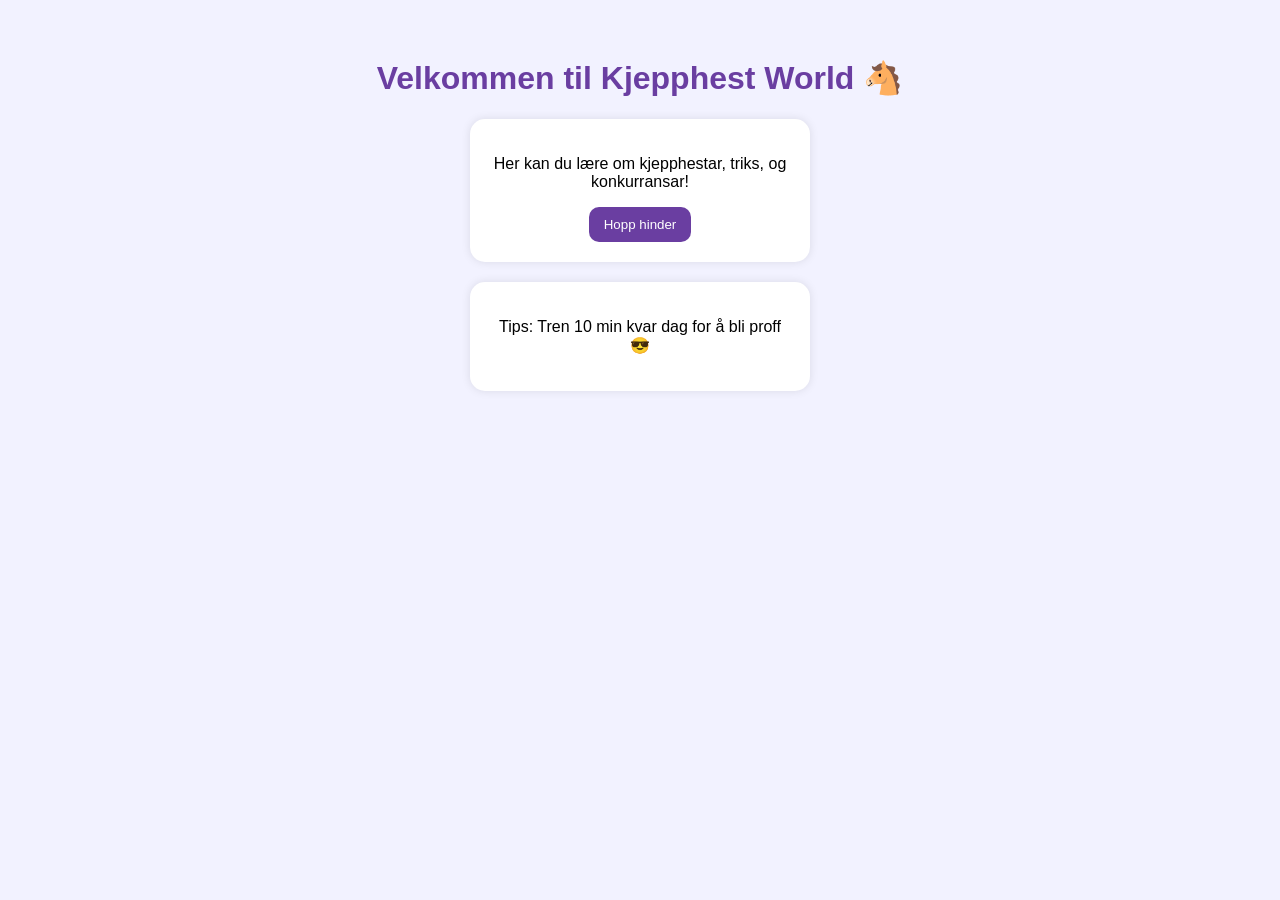
==== index.html @ c5877893 "Update index.html Dette er ei hobby side for kjepphest (hobby horse). Her finn du tips, trening og s" ====
<!DOCTYPE html>
<html>
<head>
<title>Kjepphest World 🐴</title>
<style>
body { font-family: Arial; background: #f2f2ff; text-align: center; padding: 30px; }
h1 { color: #6a3ea1; }
.card { background: white; padding: 20px; margin: 20px auto; width: 300px; border-radius: 15px; box-shadow: 0 0 10px rgba(0,0,0,0.1); }
button { padding: 10px 15px; border: none; border-radius: 10px; background: #6a3ea1; color: white; cursor: pointer; }
button:hover { background: #532d7f; }
</style>
</head>
<body>
<h1>Velkommen til Kjepphest World 🐴</h1>

<div class="card">
<p>Her kan du lære om kjepphestar, triks, og konkurransar!</p>
<button onclick="alert('Du hoppa eit hinder! 🐴💨')">Hopp hinder</button>
</div>

<div class="card">
<p>Tips: Tren 10 min kvar dag for å bli proff 😎</p>
</div>

</body>
</html>
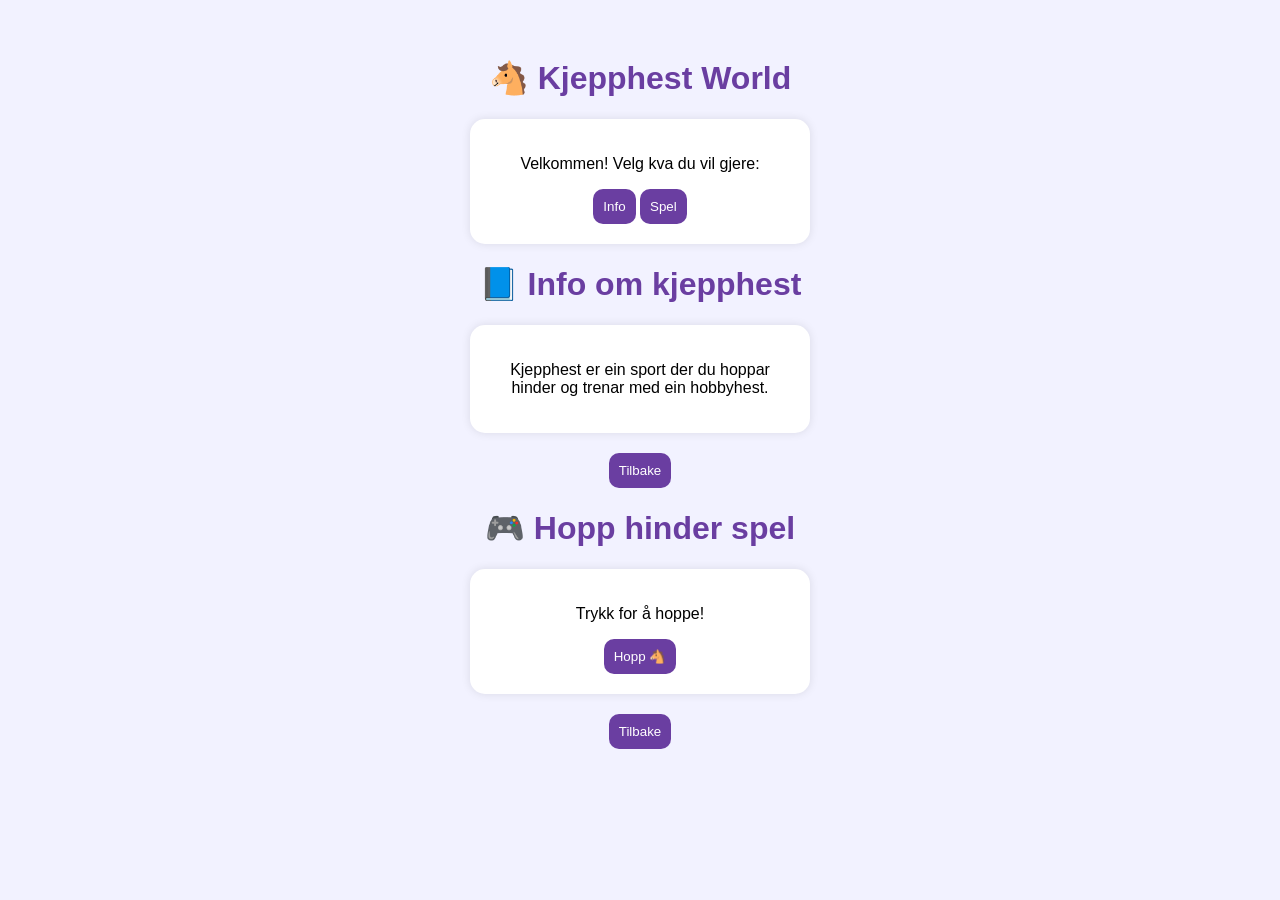
==== commit 911a3f80: "Update index.html Dette er ei hobby side for kjepphest (hobby horse). Her finn du tips, trening og s" ====
--- a/index.html
+++ b/index.html
@@ -5,22 +5,96 @@
 <style>
 body { font-family: Arial; background: #f2f2ff; text-align: center; padding: 30px; }
 h1 { color: #6a3ea1; }
-.card { background: white; padding: 20px; margin: 20px auto; width: 300px; border-radius: 15px; box-shadow: 0 0 10px rgba(0,0,0,0.1); }
-button { padding: 10px 15px; border: none; border-radius: 10px; background: #6a3ea1; color: white; cursor: pointer; }
+
+.card {
+  background: white;
+  padding: 20px;
+  margin: 20px auto;
+  width: 300px;
+  border-radius: 15px;
+  box-shadow: 0 0 10px rgba(0,0,0,0.1);
+}
+
+button {
+  padding: 10px 15px;
+  border: none;
+  border-radius: 10px;
+  background: #6a3ea1;
+  color: white;
+  cursor: pointer;
+}
+
 button:hover { background: #532d7f; }
+a { text-decoration: none; }
 </style>
 </head>
+
 <body>
-<h1>Velkommen til Kjepphest World 🐴</h1>
+<h1>🐴 Kjepphest World</h1>
 
 <div class="card">
-<p>Her kan du lære om kjepphestar, triks, og konkurransar!</p>
-<button onclick="alert('Du hoppa eit hinder! 🐴💨')">Hopp hinder</button>
-</div>
+<p>Velkommen! Velg kva du vil gjere:</p>
 
-<div class="card">
-<p>Tips: Tren 10 min kvar dag for å bli proff 😎</p>
+<a href="info.html"><button>Info</button></a>
+<a href="game.html"><button>Spel</button></a>
 </div>
 
 </body>
+</html><!DOCTYPE html>
+<html>
+<head>
+<title>Info 🐴</title>
+<style>
+body { font-family: Arial; background: #f2f2ff; text-align: center; padding: 30px; }
+.card { background: white; padding: 20px; margin: 20px auto; width: 300px; border-radius: 15px; }
+button { padding: 10px; background: #6a3ea1; color: white; border: none; border-radius: 10px; }
+a { text-decoration: none; }
+</style>
+</head>
+
+<body>
+
+<h1>📘 Info om kjepphest</h1>
+
+<div class="card">
+<p>Kjepphest er ein sport der du hoppar hinder og trenar med ein hobbyhest.</p>
+</div>
+
+<a href="index.html"><button>Tilbake</button></a>
+
+</body>
+</html><!DOCTYPE html>
+<html>
+<head>
+<title>Spel 🐴</title>
+<style>
+body { font-family: Arial; background: #f2f2ff; text-align: center; padding: 30px; }
+.card { background: white; padding: 20px; margin: 20px auto; width: 300px; border-radius: 15px; }
+button { padding: 10px; background: #6a3ea1; color: white; border: none; border-radius: 10px; }
+</style>
+</head>
+
+<body>
+
+<h1>🎮 Hopp hinder spel</h1>
+
+<div class="card">
+<p id="text">Trykk for å hoppe!</p>
+<button onclick="jump()">Hopp 🐴</button>
+</div>
+
+<a href="index.html"><button>Tilbake</button></a>
+
+<script>
+function jump() {
+  let rand = Math.random();
+  if (rand > 0.5) {
+    document.getElementById("text").innerHTML = "Du hoppa hinderet! 🐴💨";
+  } else {
+    document.getElementById("text").innerHTML = "Du datt av 😭 prøv igjen!";
+  }
+}
+</script>
+
+</body>
 </html>
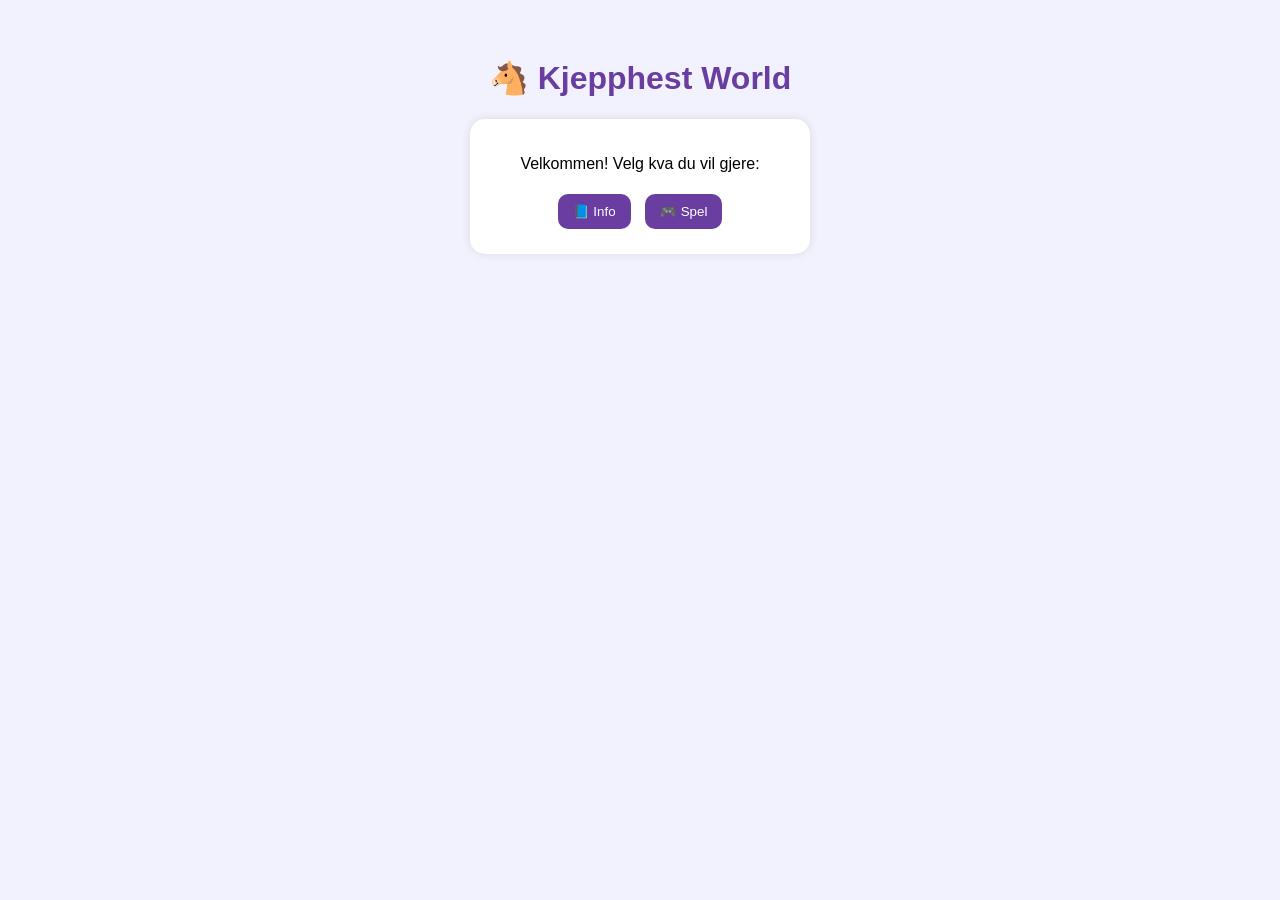
==== commit 7b46bed9: "Update index.html" ====
--- a/index.html
+++ b/index.html
@@ -22,79 +22,24 @@
   background: #6a3ea1;
   color: white;
   cursor: pointer;
+  margin: 5px;
 }
-
 button:hover { background: #532d7f; }
 a { text-decoration: none; }
 </style>
 </head>
 
 <body>
+
 <h1>🐴 Kjepphest World</h1>
 
 <div class="card">
 <p>Velkommen! Velg kva du vil gjere:</p>
 
-<a href="info.html"><button>Info</button></a>
-<a href="game.html"><button>Spel</button></a>
+<a href="info.html"><button>📘 Info</button></a>
+<a href="game.html"><button>🎮 Spel</button></a>
+
 </div>
 
 </body>
-</html><!DOCTYPE html>
-<html>
-<head>
-<title>Info 🐴</title>
-<style>
-body { font-family: Arial; background: #f2f2ff; text-align: center; padding: 30px; }
-.card { background: white; padding: 20px; margin: 20px auto; width: 300px; border-radius: 15px; }
-button { padding: 10px; background: #6a3ea1; color: white; border: none; border-radius: 10px; }
-a { text-decoration: none; }
-</style>
-</head>
-
-<body>
-
-<h1>📘 Info om kjepphest</h1>
-
-<div class="card">
-<p>Kjepphest er ein sport der du hoppar hinder og trenar med ein hobbyhest.</p>
-</div>
-
-<a href="index.html"><button>Tilbake</button></a>
-
-</body>
-</html><!DOCTYPE html>
-<html>
-<head>
-<title>Spel 🐴</title>
-<style>
-body { font-family: Arial; background: #f2f2ff; text-align: center; padding: 30px; }
-.card { background: white; padding: 20px; margin: 20px auto; width: 300px; border-radius: 15px; }
-button { padding: 10px; background: #6a3ea1; color: white; border: none; border-radius: 10px; }
-</style>
-</head>
-
-<body>
-
-<h1>🎮 Hopp hinder spel</h1>
-
-<div class="card">
-<p id="text">Trykk for å hoppe!</p>
-<button onclick="jump()">Hopp 🐴</button>
-</div>
-
-<a href="index.html"><button>Tilbake</button></a>
-
-<script>
-function jump() {
-  let rand = Math.random();
-  if (rand > 0.5) {
-    document.getElementById("text").innerHTML = "Du hoppa hinderet! 🐴💨";
-  } else {
-    document.getElementById("text").innerHTML = "Du datt av 😭 prøv igjen!";
-  }
-}
-</script>
-
-</body>
 </html>
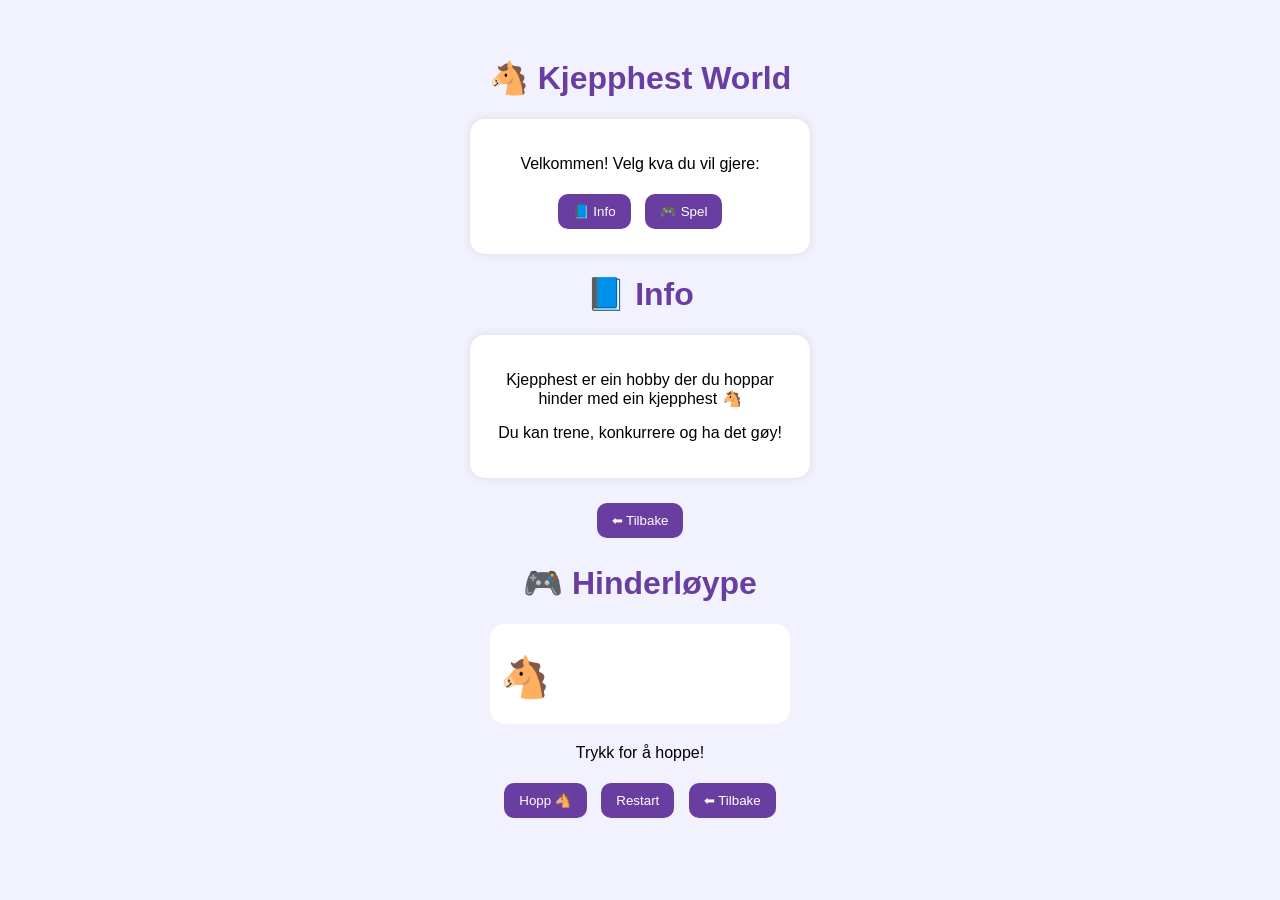
==== commit 93a4c33d: "Update index.html Dette er ei hobby side for kjepphest (hobby horse). Her finn du tips, trening og s" ====
--- a/index.html
+++ b/index.html
@@ -43,3 +43,130 @@
 
 </body>
 </html>
+<!DOCTYPE html>
+<html>
+<head>
+<title>Info 🐴</title>
+<style>
+body { font-family: Arial; background: #f2f2ff; text-align: center; padding: 30px; }
+.card {
+  background: white;
+  padding: 20px;
+  margin: 20px auto;
+  width: 300px;
+  border-radius: 15px;
+}
+button {
+  padding: 10px;
+  background: #6a3ea1;
+  color: white;
+  border: none;
+  border-radius: 10px;
+}
+a { text-decoration: none; }
+</style>
+</head>
+
+<body>
+
+<h1>📘 Info</h1>
+
+<div class="card">
+<p>Kjepphest er ein hobby der du hoppar hinder med ein kjepphest 🐴</p>
+<p>Du kan trene, konkurrere og ha det gøy!</p>
+</div>
+
+<a href="index.html"><button>⬅ Tilbake</button></a>
+
+</body>
+</html><!DOCTYPE html>
+<html>
+<head>
+<title>Spel 🐴</title>
+
+<style>
+body {
+  font-family: Arial;
+  background: #f2f2ff;
+  text-align: center;
+  padding: 30px;
+}
+
+.track {
+  width: 300px;
+  height: 100px;
+  background: white;
+  margin: 20px auto;
+  border-radius: 15px;
+  position: relative;
+  overflow: hidden;
+}
+
+.horse {
+  position: absolute;
+  left: 10px;
+  top: 30px;
+  font-size: 40px;
+  transition: 0.5s;
+}
+
+button {
+  padding: 10px 15px;
+  border: none;
+  border-radius: 10px;
+  background: #6a3ea1;
+  color: white;
+  cursor: pointer;
+  margin: 5px;
+}
+button:hover { background: #532d7f; }
+</style>
+
+</head>
+
+<body>
+
+<h1>🎮 Hinderløype</h1>
+
+<div class="track">
+  <div id="horse" class="horse">🐴</div>
+</div>
+
+<p id="text">Trykk for å hoppe!</p>
+
+<button onclick="jump()">Hopp 🐴</button>
+<button onclick="reset()">Restart</button>
+
+<a href="index.html"><button>⬅ Tilbake</button></a>
+
+<script>
+let pos = 10;
+
+function jump() {
+  let rand = Math.random();
+
+  if (rand > 0.4) {
+    pos += 60;
+    document.getElementById("text").innerHTML = "Du hoppa hinderet! 🐴💨";
+  } else {
+    pos -= 20;
+    document.getElementById("text").innerHTML = "Du datt av 😭";
+  }
+
+  if (pos < 10) pos = 10;
+  if (pos > 250) {
+    document.getElementById("text").innerHTML = "DU VANN! 🏆🐴";
+  }
+
+  document.getElementById("horse").style.left = pos + "px";
+}
+
+function reset() {
+  pos = 10;
+  document.getElementById("horse").style.left = "10px";
+  document.getElementById("text").innerHTML = "Trykk for å hoppe!";
+}
+</script>
+
+</body>
+</html>
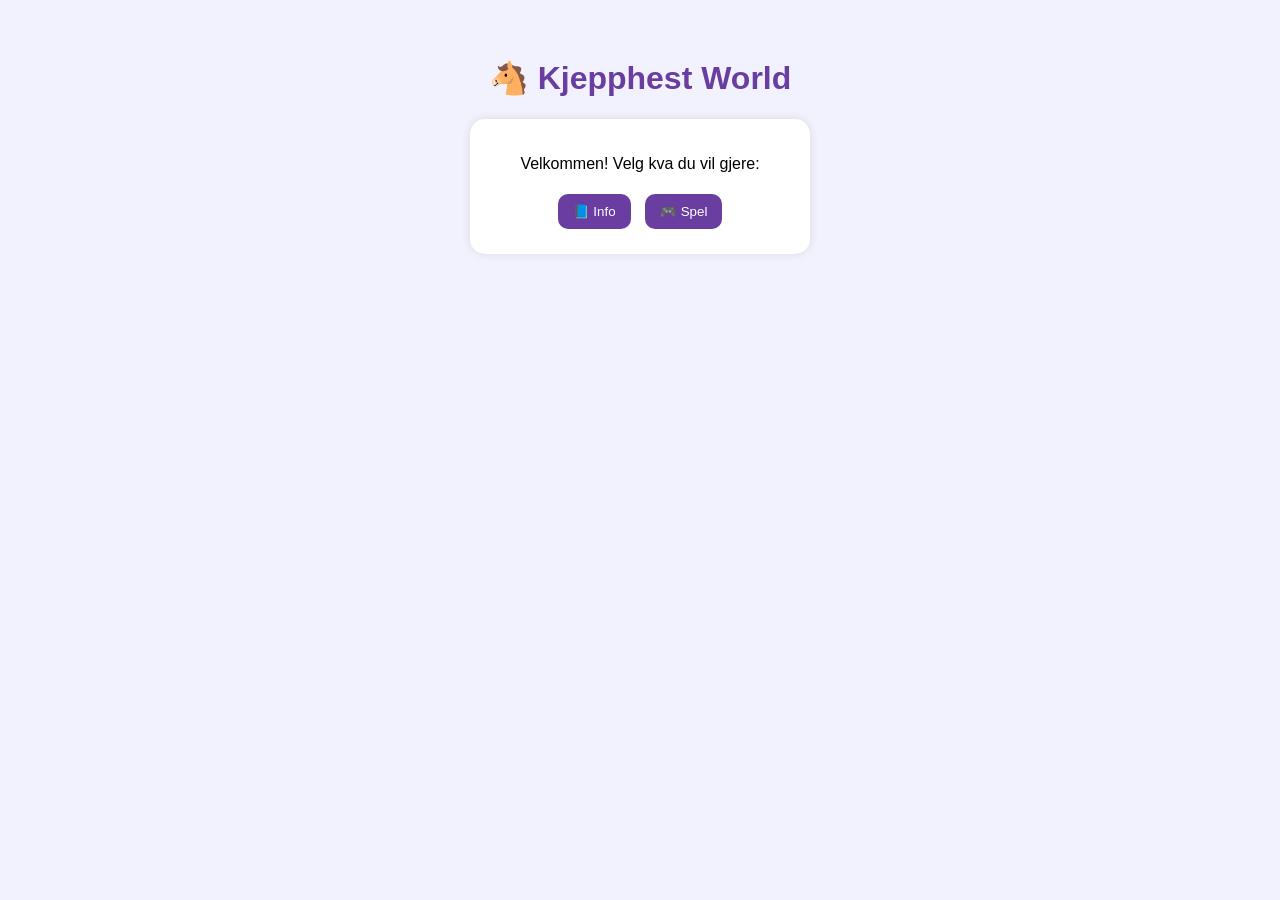
==== commit b767983e: "Create index.html" ====
--- a/index.html
+++ b/index.html
@@ -43,130 +43,3 @@
 
 </body>
 </html>
-<!DOCTYPE html>
-<html>
-<head>
-<title>Info 🐴</title>
-<style>
-body { font-family: Arial; background: #f2f2ff; text-align: center; padding: 30px; }
-.card {
-  background: white;
-  padding: 20px;
-  margin: 20px auto;
-  width: 300px;
-  border-radius: 15px;
-}
-button {
-  padding: 10px;
-  background: #6a3ea1;
-  color: white;
-  border: none;
-  border-radius: 10px;
-}
-a { text-decoration: none; }
-</style>
-</head>
-
-<body>
-
-<h1>📘 Info</h1>
-
-<div class="card">
-<p>Kjepphest er ein hobby der du hoppar hinder med ein kjepphest 🐴</p>
-<p>Du kan trene, konkurrere og ha det gøy!</p>
-</div>
-
-<a href="index.html"><button>⬅ Tilbake</button></a>
-
-</body>
-</html><!DOCTYPE html>
-<html>
-<head>
-<title>Spel 🐴</title>
-
-<style>
-body {
-  font-family: Arial;
-  background: #f2f2ff;
-  text-align: center;
-  padding: 30px;
-}
-
-.track {
-  width: 300px;
-  height: 100px;
-  background: white;
-  margin: 20px auto;
-  border-radius: 15px;
-  position: relative;
-  overflow: hidden;
-}
-
-.horse {
-  position: absolute;
-  left: 10px;
-  top: 30px;
-  font-size: 40px;
-  transition: 0.5s;
-}
-
-button {
-  padding: 10px 15px;
-  border: none;
-  border-radius: 10px;
-  background: #6a3ea1;
-  color: white;
-  cursor: pointer;
-  margin: 5px;
-}
-button:hover { background: #532d7f; }
-</style>
-
-</head>
-
-<body>
-
-<h1>🎮 Hinderløype</h1>
-
-<div class="track">
-  <div id="horse" class="horse">🐴</div>
-</div>
-
-<p id="text">Trykk for å hoppe!</p>
-
-<button onclick="jump()">Hopp 🐴</button>
-<button onclick="reset()">Restart</button>
-
-<a href="index.html"><button>⬅ Tilbake</button></a>
-
-<script>
-let pos = 10;
-
-function jump() {
-  let rand = Math.random();
-
-  if (rand > 0.4) {
-    pos += 60;
-    document.getElementById("text").innerHTML = "Du hoppa hinderet! 🐴💨";
-  } else {
-    pos -= 20;
-    document.getElementById("text").innerHTML = "Du datt av 😭";
-  }
-
-  if (pos < 10) pos = 10;
-  if (pos > 250) {
-    document.getElementById("text").innerHTML = "DU VANN! 🏆🐴";
-  }
-
-  document.getElementById("horse").style.left = pos + "px";
-}
-
-function reset() {
-  pos = 10;
-  document.getElementById("horse").style.left = "10px";
-  document.getElementById("text").innerHTML = "Trykk for å hoppe!";
-}
-</script>
-
-</body>
-</html>
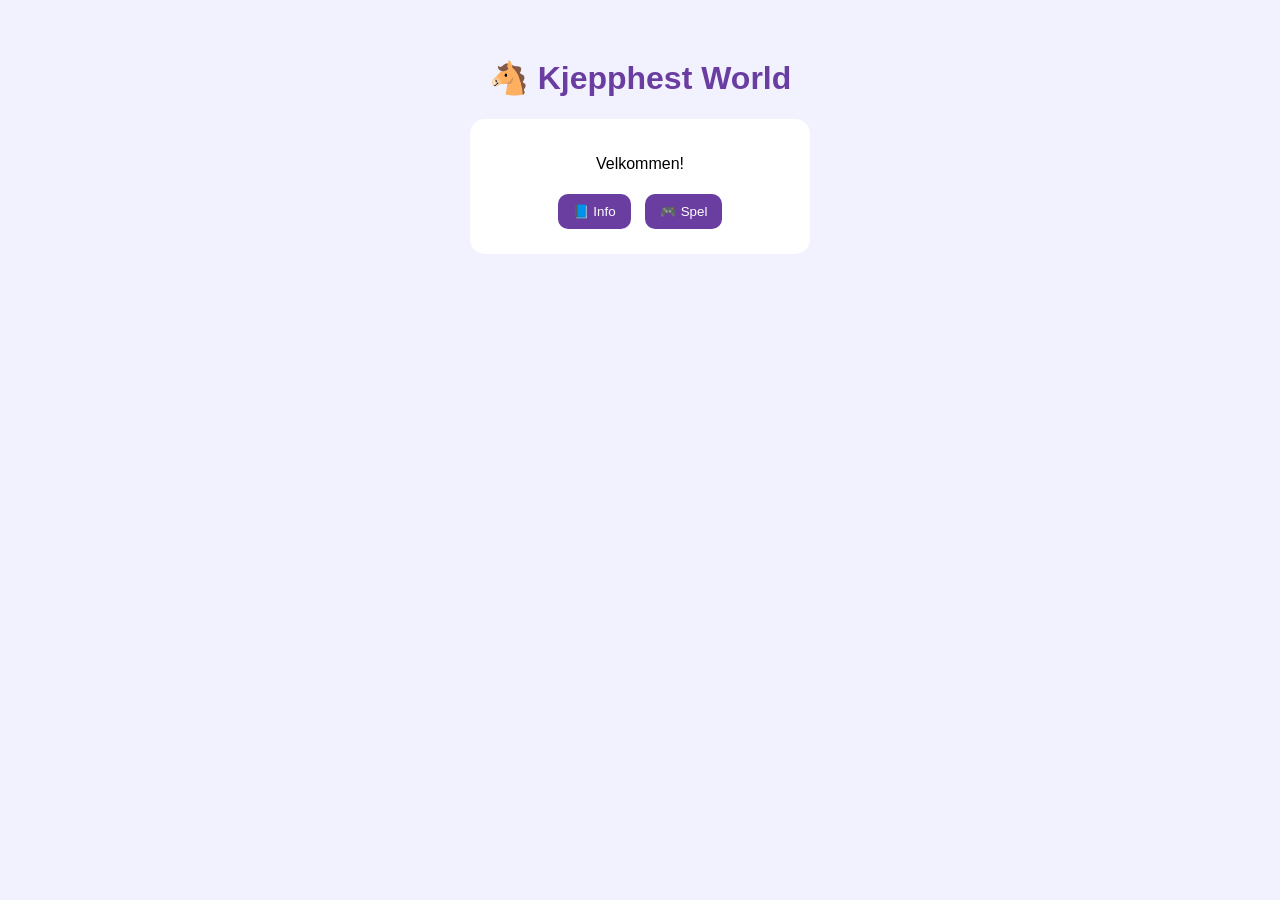
==== commit 95f2d395: "Update index.html" ====
--- a/index.html
+++ b/index.html
@@ -12,7 +12,6 @@
   margin: 20px auto;
   width: 300px;
   border-radius: 15px;
-  box-shadow: 0 0 10px rgba(0,0,0,0.1);
 }
 
 button {
@@ -24,7 +23,6 @@
   cursor: pointer;
   margin: 5px;
 }
-button:hover { background: #532d7f; }
 a { text-decoration: none; }
 </style>
 </head>
@@ -34,7 +32,7 @@
 <h1>🐴 Kjepphest World</h1>
 
 <div class="card">
-<p>Velkommen! Velg kva du vil gjere:</p>
+<p>Velkommen!</p>
 
 <a href="info.html"><button>📘 Info</button></a>
 <a href="game.html"><button>🎮 Spel</button></a>
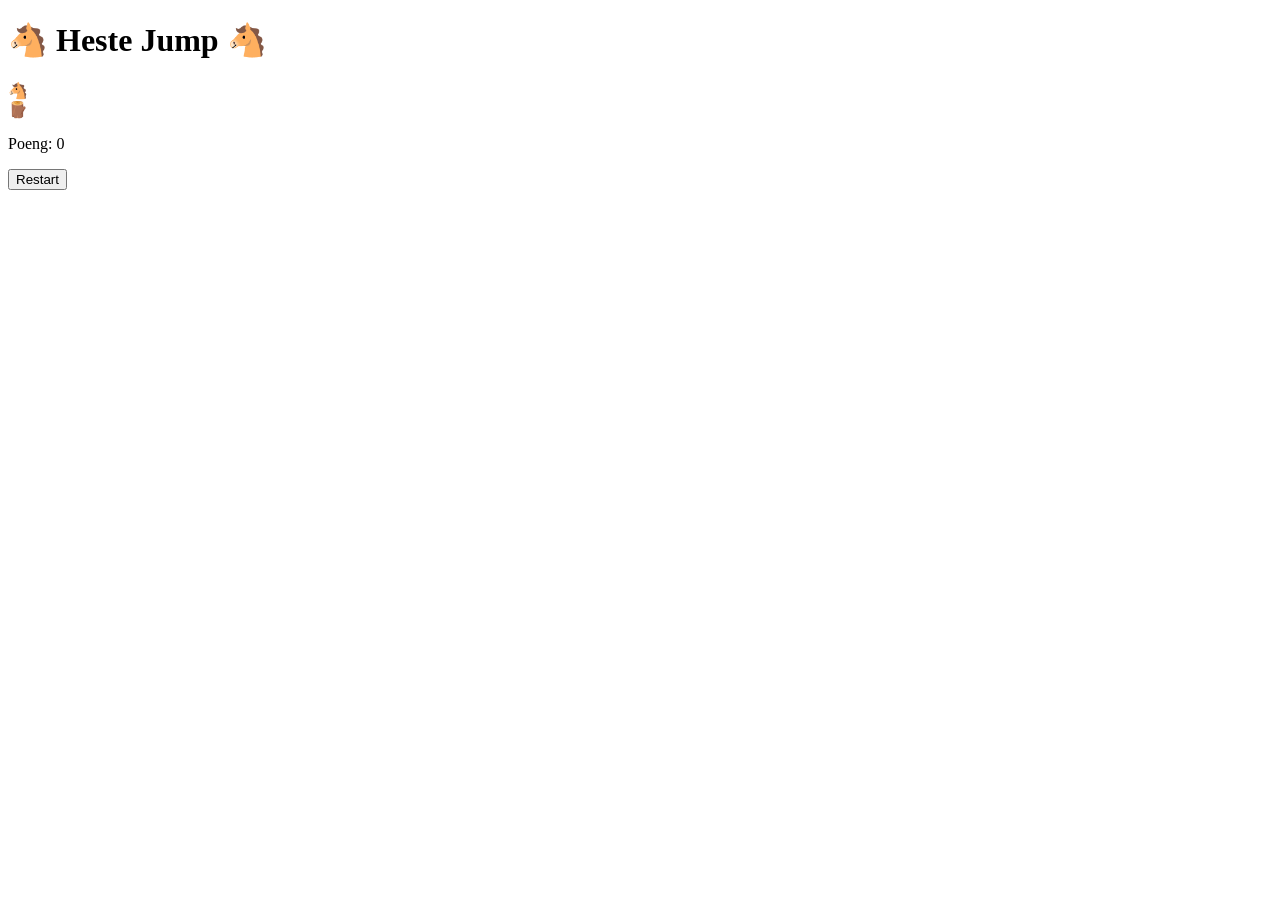
==== commit 7d335417: "Update index.html" ====
--- a/index.html
+++ b/index.html
@@ -1,43 +1,23 @@
 <!DOCTYPE html>
-<html>
+<html lang="no">
 <head>
-<title>Kjepphest World 🐴</title>
-<style>
-body { font-family: Arial; background: #f2f2ff; text-align: center; padding: 30px; }
-h1 { color: #6a3ea1; }
-
-.card {
-  background: white;
-  padding: 20px;
-  margin: 20px auto;
-  width: 300px;
-  border-radius: 15px;
-}
-
-button {
-  padding: 10px 15px;
-  border: none;
-  border-radius: 10px;
-  background: #6a3ea1;
-  color: white;
-  cursor: pointer;
-  margin: 5px;
-}
-a { text-decoration: none; }
-</style>
+  <meta charset="UTF-8">
+  <title>Heste Jump 🐴</title>
+  <link rel="stylesheet" href="style.css">
 </head>
-
 <body>
 
-<h1>🐴 Kjepphest World</h1>
+<h1>🐴 Heste Jump 🐴</h1>
 
-<div class="card">
-<p>Velkommen!</p>
-
-<a href="info.html"><button>📘 Info</button></a>
-<a href="game.html"><button>🎮 Spel</button></a>
-
+<div id="game">
+  <div id="horse">🐴</div>
+  <div id="obstacle">🪵</div>
 </div>
 
+<p>Poeng: <span id="score">0</span></p>
+
+<button onclick="restartGame()">Restart</button>
+
+<script src="script.js"></script>
 </body>
 </html>
